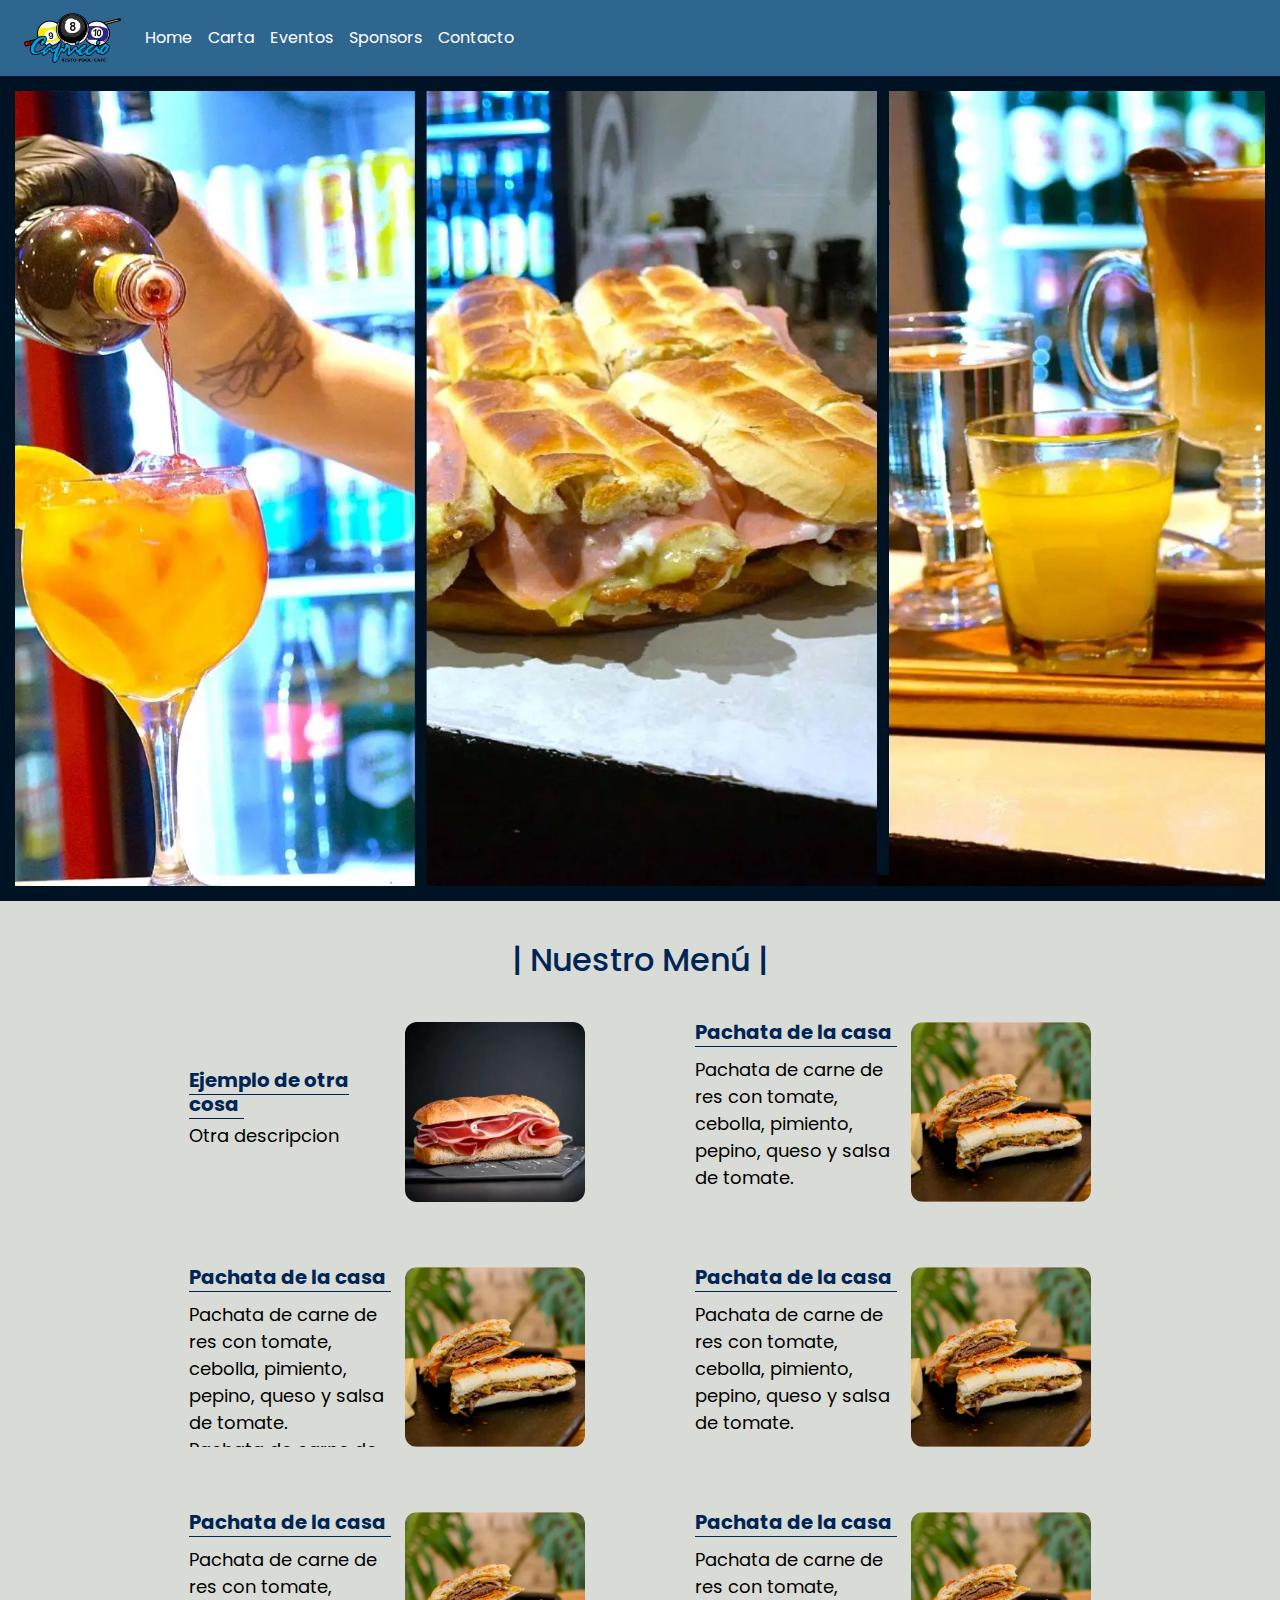
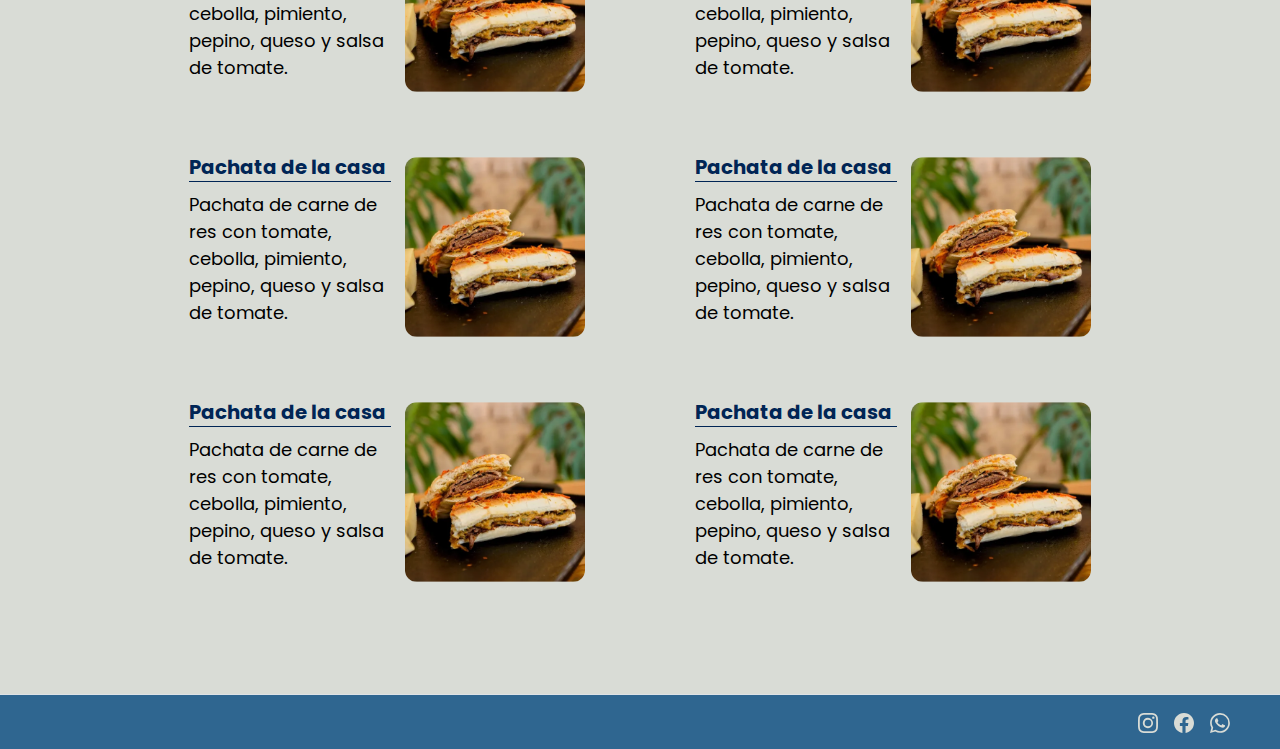
==== carta.html @ b1c63935 "all" ====
<!DOCTYPE html>
<html lang="en">

<head>
    <meta charset="UTF-8">
    <meta name="viewport" content="width=device-width, initial-scale=1.0">
    <link
        href="https://fonts.googleapis.com/css2?family=Poppins:ital,wght@0,100;0,200;0,300;0,400;0,500;0,600;0,700;0,800;0,900;1,100;1,200;1,300;1,400;1,500;1,600;1,700;1,800;1,900&display=swap"
        rel="stylesheet">

    <link href="https://cdn.jsdelivr.net/npm/bootstrap@5.3.3/dist/css/bootstrap.min.css" rel="stylesheet"
        integrity="sha384-QWTKZyjpPEjISv5WaRU9OFeRpok6YctnYmDr5pNlyT2bRjXh0JMhjY6hW+ALEwIH" crossorigin="anonymous">
    <title>Document</title>
    <link rel="stylesheet" href="./styles/menu.css">
</head>

<body>


    <header class="container header-guille">
        <nav class="navbar navbar-expand-lg bg-body-tertiary">
            <div class="container-fluid">
                <img class="navbar-brand" src="./assets/logo.webp" alt="logo del local">
                <button class="navbar-toggler" style="border: 2px solid #87c5ff; padding: 6px; border-radius: 10px;"
                    type="button" data-bs-toggle="collapse" data-bs-target="#navbarSupportedContent"
                    aria-controls="navbarSupportedContent" aria-expanded="false" aria-label="Toggle navigation">
                    <svg xmlns="http://www.w3.org/2000/svg" width="30px" height="30px" viewBox="0 0 30 30"
                        fill="#87c5ff">
                        <path stroke="#87c5ff" stroke-linecap="round" stroke-miterlimit="10" stroke-width="2"
                            d="M4 7h22M4 15h22M4 23h22" />
                    </svg>
                </button>
                <div class="collapse navbar-collapse" id="navbarSupportedContent">
                    <ul class="navbar-nav me-auto mb-2 mb-lg-0">
                        <li class="nav-item">
                            <a class="nav-link active" aria-current="page" href="/index.html">Home</a>
                        </li>
                        <li class="nav-item">
                            <a class="nav-link disabled" aria-disabled="true">Carta</a>
                        </li>
                        <li class="nav-item">
                            <a class="nav-link" href="/eventos.html">Eventos</a>
                        </li>
                        <li class="nav-item">
                            <a class="nav-link" href="/sponsors.html">Sponsors</a>
                        </li>
                        <li class="nav-item">
                            <a class="nav-link" href="/contacto.html">Contacto</a>
                        </li>
                        <!-- <li class="nav-item dropdown">
                            <a class="nav-link dropdown-toggle" href="#" role="button" data-bs-toggle="dropdown"
                                aria-expanded="false">
                                Dropdown
                            </a>
                            <ul class="dropdown-menu">
                                <li><a class="dropdown-item" href="#">Action</a></li>
                                <li><a class="dropdown-item" href="#">Another action</a></li>
                                <li>
                                    <hr class="dropdown-divider">
                                </li>
                                <li><a class="dropdown-item" href="#">Something else here</a></li>
                            </ul>
                        </li> -->

                    </ul>
                </div>
            </div>
        </nav>
    </header>

    <main>

        <section class="section-hero-menu">
            <img class=" hero-menu" src="./assets/hero-menu.webp" alt="Imagen de presentacion del local">
        </section>
        <section class="section-menu" style="margin-top: 75px;">
            <h2>| Nuestro Menú |</h2>
            <!-- Cambiaria solo esto -->
            <div class="galeria-container desktop">
                <div class="galeria-menu">
                    <div class="card-menu">
                        <div>
                            <span>Ejemplo de otra cosa</span>
                            <p>Otra descripcion
                            </p>
                        </div>
                        <img src="./assets/sandwich.webp" alt="Imagen de la pacha">

                    </div>
                    <div class="card-menu">
                        <div class="card-menu-descripcion">
                            <span>Pachata de la casa</span>
                            <p>Pachata de carne de res con tomate, cebolla, pimiento, pepino, queso y salsa de
                                tomate.
                                <br />
                                Pachata de carne de res con tomate, cebolla, pimiento, pepino, queso y salsa de
                                tomate.
                                Pachata de carne de res con tomate, cebolla, pimiento, pepino, queso y salsa de
                                tomate.
                            </p>
                        </div>
                        <img src="./assets/pachata.webp" alt="Imagen de la pacha">

                    </div>
                    <div class="card-menu">
                        <div class="card-menu-descripcion">
                            <span>Pachata de la casa</span>
                            <p>Pachata de carne de res con tomate, cebolla, pimiento, pepino, queso y salsa de
                                tomate.
                            </p>
                        </div>
                        <img src="./assets/pachata.webp" alt="Imagen de la pacha">

                    </div>
                    <div class="card-menu">
                        <div class="card-menu-descripcion">
                            <span>Pachata de la casa</span>
                            <p>Pachata de carne de res con tomate, cebolla, pimiento, pepino, queso y salsa de
                                tomate.
                            </p>
                        </div>
                        <img src="./assets/pachata.webp" alt="Imagen de la pacha">

                    </div>
                    <div class="card-menu">
                        <div class="card-menu-descripcion">
                            <span>Pachata de la casa</span>
                            <p>Pachata de carne de res con tomate, cebolla, pimiento, pepino, queso y salsa de
                                tomate.
                            </p>
                        </div>
                        <img src="./assets/pachata.webp" alt="Imagen de la pacha">

                    </div>
                </div>

                <div class="galeria-menu">
                    <div class="card-menu">
                        <div class="card-menu-descripcion">
                            <span>Pachata de la casa</span>
                            <p>Pachata de carne de res con tomate, cebolla, pimiento, pepino, queso y salsa de
                                tomate.
                            </p>
                        </div>
                        <img src="./assets/pachata.webp" alt="Imagen de la pacha">

                    </div>
                    <div class="card-menu">
                        <div class="card-menu-descripcion">
                            <span>Pachata de la casa</span>
                            <p>Pachata de carne de res con tomate, cebolla, pimiento, pepino, queso y salsa de
                                tomate.
                            </p>
                        </div>
                        <img src="./assets/pachata.webp" alt="Imagen de la pacha">

                    </div>
                    <div class="card-menu">
                        <div class="card-menu-descripcion">
                            <span>Pachata de la casa</span>
                            <p>Pachata de carne de res con tomate, cebolla, pimiento, pepino, queso y salsa de
                                tomate.
                            </p>
                        </div>
                        <img src="./assets/pachata.webp" alt="Imagen de la pacha">

                    </div>
                    <div class="card-menu">
                        <div class="card-menu-descripcion">
                            <span>Pachata de la casa</span>
                            <p>Pachata de carne de res con tomate, cebolla, pimiento, pepino, queso y salsa de
                                tomate.
                            </p>
                        </div>
                        <img src="./assets/pachata.webp" alt="Imagen de la pacha">

                    </div>
                    <div class="card-menu">
                        <div class="card-menu-descripcion">
                            <span>Pachata de la casa</span>
                            <p>Pachata de carne de res con tomate, cebolla, pimiento, pepino, queso y salsa de
                                tomate.
                            </p>
                        </div>
                        <img src="./assets/pachata.webp" alt="Imagen de la pacha">

                    </div>
                </div>
            </div>
            <div class="galeria-container mobile">
                <div class="galeria-menu">
                    <div class="card-menu">
                        <div>
                            <span>Pachata de la casa</span>
                            <p>Pachata de carne de res con tomate, cebolla, pimiento, pepino, queso y salsa de
                                tomate.
                            </p>
                        </div>
                        <img src="./assets/pachata.webp" alt="Imagen de la pacha">

                    </div>
                    <div class="card-menu">
                        <div class="card-menu-descripcion">
                            <span>Pachata de la casa</span>
                            <p>Pachata de carne de res con tomate, cebolla, pimiento, pepino, queso y salsa de
                                tomate.
                            </p>
                        </div>
                        <img src="./assets/pachata.webp" alt="Imagen de la pacha">

                    </div>
                    <div class="card-menu">
                        <div class="card-menu-descripcion">
                            <span>Pachata de la casa</span>
                            <p>Pachata de carne de res con tomate, cebolla, pimiento, pepino, queso y salsa de
                                tomate.
                            </p>
                        </div>
                        <img src="./assets/pachata.webp" alt="Imagen de la pacha">

                    </div>
                    <div class="card-menu">
                        <div class="card-menu-descripcion">
                            <span>Pachata de la casa</span>
                            <p>Pachata de carne de res con tomate, cebolla, pimiento, pepino, queso y salsa de
                                tomate.
                            </p>
                        </div>
                        <img src="./assets/pachata.webp" alt="Imagen de la pacha">

                    </div>
                    <div class="card-menu">
                        <div class="card-menu-descripcion">
                            <span>Pachata de la casa</span>
                            <p>Pachata de carne de res con tomate, cebolla, pimiento, pepino, queso y salsa de
                                tomate.
                            </p>
                        </div>
                        <img src="./assets/pachata.webp" alt="Imagen de la pacha">

                    </div>
                    <div class="card-menu">
                        <div>
                            <span>Pachata de la casa</span>
                            <p>Pachata de carne de res con tomate, cebolla, pimiento, pepino, queso y salsa de
                                tomate.
                            </p>
                        </div>
                        <img src="./assets/pachata.webp" alt="Imagen de la pacha">

                    </div>
                    <div class="card-menu">
                        <div class="card-menu-descripcion">
                            <span>Pachata de la casa</span>
                            <p>Pachata de carne de res con tomate, cebolla, pimiento, pepino, queso y salsa de
                                tomate.
                            </p>
                        </div>
                        <img src="./assets/pachata.webp" alt="Imagen de la pacha">

                    </div>
                    <div class="card-menu">
                        <div class="card-menu-descripcion">
                            <span>Pachata de la casa</span>
                            <p>Pachata de carne de res con tomate, cebolla, pimiento, pepino, queso y salsa de
                                tomate.
                            </p>
                        </div>
                        <img src="./assets/pachata.webp" alt="Imagen de la pacha">

                    </div>
                    <div class="card-menu">
                        <div class="card-menu-descripcion">
                            <span>Pachata de la casa</span>
                            <p>Pachata de carne de res con tomate, cebolla, pimiento, pepino, queso y salsa de
                                tomate.
                            </p>
                        </div>
                        <img src="./assets/pachata.webp" alt="Imagen de la pacha">

                    </div>
                    <div class="card-menu">
                        <div class="card-menu-descripcion">
                            <span>Pachata de la casa</span>
                            <p>Pachata de carne de res con tomate, cebolla, pimiento, pepino, queso y salsa de
                                tomate.
                            </p>
                        </div>
                        <img src="./assets/pachata.webp" alt="Imagen de la pacha">

                    </div>
                </div>
            </div>


        </section>

    </main>

    <div class=" bottom-0 w-100">
        <footer class="d-flex flex-wrap justify-content-between align-items-center border-top">
            <div class=" d-flex align-items-center">
                <img class="navbar-brand" src="./assets/logo.webp" alt="logo del local">
            </div>

            <ul class="nav col-md-4 justify-content-end list-unstyled d-flex">
                <li class="ms-3">
                    <a class="text-body-secondary" href="https://www.instagram.com/capriccio.resto.pool/"
                        target="_blank">
                        <svg xmlns="http://www.w3.org/2000/svg" width="20" height="20" fill="#D9DCD6"
                            class="bi bi-instagram" viewBox="0 0 16 16">
                            <path
                                d="M8 0C5.829 0 5.556.01 4.703.048 3.85.088 3.269.222 2.76.42a3.9 3.9 0 0 0-1.417.923A3.9 3.9 0 0 0 .42 2.76C.222 3.268.087 3.85.048 4.7.01 5.555 0 5.827 0 8.001c0 2.172.01 2.444.048 3.297.04.852.174 1.433.372 1.942.205.526.478.972.923 1.417.444.445.89.719 1.416.923.51.198 1.09.333 1.942.372C5.555 15.99 5.827 16 8 16s2.444-.01 3.298-.048c.851-.04 1.434-.174 1.943-.372a3.9 3.9 0 0 0 1.416-.923c.445-.445.718-.891.923-1.417.197-.509.332-1.09.372-1.942C15.99 10.445 16 10.173 16 8s-.01-2.445-.048-3.299c-.04-.851-.175-1.433-.372-1.941a3.9 3.9 0 0 0-.923-1.417A3.9 3.9 0 0 0 13.24.42c-.51-.198-1.092-.333-1.943-.372C10.443.01 10.172 0 7.998 0zm-.717 1.442h.718c2.136 0 2.389.007 3.232.046.78.035 1.204.166 1.486.275.373.145.64.319.92.599s.453.546.598.92c.11.281.24.705.275 1.485.039.843.047 1.096.047 3.231s-.008 2.389-.047 3.232c-.035.78-.166 1.203-.275 1.485a2.5 2.5 0 0 1-.599.919c-.28.28-.546.453-.92.598-.28.11-.704.24-1.485.276-.843.038-1.096.047-3.232.047s-2.39-.009-3.233-.047c-.78-.036-1.203-.166-1.485-.276a2.5 2.5 0 0 1-.92-.598 2.5 2.5 0 0 1-.6-.92c-.109-.281-.24-.705-.275-1.485-.038-.843-.046-1.096-.046-3.233s.008-2.388.046-3.231c.036-.78.166-1.204.276-1.486.145-.373.319-.64.599-.92s.546-.453.92-.598c.282-.11.705-.24 1.485-.276.738-.034 1.024-.044 2.515-.045zm4.988 1.328a.96.96 0 1 0 0 1.92.96.96 0 0 0 0-1.92m-4.27 1.122a4.109 4.109 0 1 0 0 8.217 4.109 4.109 0 0 0 0-8.217m0 1.441a2.667 2.667 0 1 1 0 5.334 2.667 2.667 0 0 1 0-5.334" />
                        </svg>
                    </a>
                </li>
                <li class="ms-3">
                    <a class="text-body-secondary" href="https://www.facebook.com/profile.php?id=100083055771114"
                        target="_blank">
                        <svg xmlns="http://www.w3.org/2000/svg" width="20" height="20" fill="#D9DCD6"
                            class="bi bi-facebook" viewBox="0 0 16 16">
                            <path
                                d="M16 8.049c0-4.446-3.582-8.05-8-8.05C3.58 0-.002 3.603-.002 8.05c0 4.017 2.926 7.347 6.75 7.951v-5.625h-2.03V8.05H6.75V6.275c0-2.017 1.195-3.131 3.022-3.131.876 0 1.791.157 1.791.157v1.98h-1.009c-.993 0-1.303.621-1.303 1.258v1.51h2.218l-.354 2.326H9.25V16c3.824-.604 6.75-3.934 6.75-7.951" />
                        </svg>
                    </a>
                </li>
                <li class="ms-3">
                    <a class="text-body-secondary" href="https://wa.link/bq356a" target="_blank">
                        <svg xmlns="http://www.w3.org/2000/svg" width="20" height="20" fill="#D9DCD6"
                            class="bi bi-whatsapp" viewBox="0 0 16 16">
                            <path
                                d="M13.601 2.326A7.85 7.85 0 0 0 7.994 0C3.627 0 .068 3.558.064 7.926c0 1.399.366 2.76 1.057 3.965L0 16l4.204-1.102a7.9 7.9 0 0 0 3.79.965h.004c4.368 0 7.926-3.558 7.93-7.93A7.9 7.9 0 0 0 13.6 2.326zM7.994 14.521a6.6 6.6 0 0 1-3.356-.92l-.24-.144-2.494.654.666-2.433-.156-.251a6.56 6.56 0 0 1-1.007-3.505c0-3.626 2.957-6.584 6.591-6.584a6.56 6.56 0 0 1 4.66 1.931 6.56 6.56 0 0 1 1.928 4.66c-.004 3.639-2.961 6.592-6.592 6.592m3.615-4.934c-.197-.099-1.17-.578-1.353-.646-.182-.065-.315-.099-.445.099-.133.197-.513.646-.627.775-.114.133-.232.148-.43.05-.197-.1-.836-.308-1.592-.985-.59-.525-.985-1.175-1.103-1.372-.114-.198-.011-.304.088-.403.087-.088.197-.232.296-.346.1-.114.133-.198.198-.33.065-.134.034-.248-.015-.347-.05-.099-.445-1.076-.612-1.47-.16-.389-.323-.335-.445-.34-.114-.007-.247-.007-.38-.007a.73.73 0 0 0-.529.247c-.182.198-.691.677-.691 1.654s.71 1.916.81 2.049c.098.133 1.394 2.132 3.383 2.992.47.205.84.326 1.129.418.475.152.904.129 1.246.08.38-.058 1.171-.48 1.338-.943.164-.464.164-.86.114-.943-.049-.084-.182-.133-.38-.232" />
                        </svg>
                    </a>
                </li>
            </ul>
        </footer>
    </div>

    <div class="modal">
        <img src="" alt="Imagen de la opcion">
        <button id="closeModal">×</button>
        <div class="modal-description">
            <span></span>
            <p></p>
        </div>

    </div>

    <script>

        function addListeners() {
            let allCards = document.querySelectorAll('.card-menu')
            allCards.forEach(card => {
                card.addEventListener('click', showModal)
            })

            function hideModal() {
                let modal = document.querySelector('.modal')
                modal.style.display = "none"
            }
            let closeModal = document.getElementById('closeModal')
            closeModal.addEventListener('click', hideModal)
        }
        addListeners()

        function showModal(e) {

            let modal = document.querySelector('.modal')
            let target
            if (e.target.parentElement.classList.contains('card-menu')) {
                target = e.target.parentElement
            } else if (e.target.parentElement.parentElement.classList.contains('card-menu')) {
                target = e.target.parentElement.parentElement
            }
            console.log(target)

            let span = target.querySelector('span')
            let p = target.querySelector('p')

            modal.querySelector('.modal-description span').innerHTML = span.innerHTML
            modal.querySelector('.modal-description p').innerHTML = p.innerHTML

            let img = target.querySelector('img')
            modal.querySelector('img').src = img.src

            modal.style.display = "flex"
        }
    </script>

    <script src="https://cdn.jsdelivr.net/npm/bootstrap@5.3.3/dist/js/bootstrap.bundle.min.js"
        integrity="sha384-YvpcrYf0tY3lHB60NNkmXc5s9fDVZLESaAA55NDzOxhy9GkcIdslK1eN7N6jIeHz"
        crossorigin="anonymous"></script>
</body>

</html>
---- styles/menu.css ----
* {
    margin: 0;
    padding: 0;
    box-sizing: border-box;
    /* outline: 1px solid red; */
}

body {
    background-color: #D9DCD6 !important;
}

nav {
    background-color: #2f6690 !important;
}

body::-webkit-scrollbar {
    width: 12px;
    /* Ancho del scroll vertical */
    height: 12px;
    /* Alto del scroll horizontal */
}

body::-webkit-scrollbar-track {
    background: #001f38;

    /* Color de fondo del track */
    border-radius: 0px !important;
    /* Bordes redondeados */
}

/* Estiliza el "thumb", que es la parte que se desplaza */
body::-webkit-scrollbar-thumb {
    background: #2f6690;
    border: 3px solid #001f38;
    /* Color del thumb */
    border-radius: 8px;
    /* Bordes redondeados */
}

/* Estiliza el "thumb" al pasar el mouse por encima */
body::-webkit-scrollbar-thumb:hover {
    background: #65adff;
    /* Color más oscuro al pasar el mouse */
}

footer {
    background-color: #2f6690;
    color: #ffffff;
    padding: 15px 50px;
}

footer img {
    max-height: 0px;
}





header {
    z-index: 15;
    top: 0;
    position: fixed;
    width: 100dvw !important;
    max-width: 100dvw !important;
}

.header-guille,
.header-guille * {

    background-color: #2f6690 !important;
    color: #fff !important;
    font-family: "Poppins", system-ui, -apple-system, BlinkMacSystemFont, 'Segoe UI', Roboto, Oxygen, Ubuntu, Cantarel;
}

.header-guille img {
    max-height: 60px;

}

.navbar-toggler:focus {
    outline: none !important;
    box-shadow: none !important;
}

.section-hero-menu {
    padding-top: 76px;
    height: calc(100dvh - 64px);
}

.hero-menu {
    border: 15px solid #001324;
    height: calc(100dvh - 75px);
    width: 100%;
    object-fit: cover;
}

@media (width<800px) {
    .hero-menu {
        width: 100dvw;
        height: auto;
    }

    .section-hero-menu {
        height: auto;
    }
}



.section-menu {
    background-color: #D9DCD6;
    margin-bottom: 70px;

    & h2 {
        margin: auto;
        text-align: center;
        color: #002555;
        padding-top: 30px;

        font-family: "Poppins", system-ui, -apple-system, BlinkMacSystemFont, 'Segoe UI', Roboto, Oxygen, Ubuntu, Cantarel;
    }
}

.galeria-container {
    display: flex;
    justify-content: center;
    margin: auto;
    flex-wrap: wrap;
    padding: 20px 0px;
    gap: 70px;
}

.galeria-menu {
    display: flex;
    flex-direction: column;
    justify-content: flex-start;
    margin: 0 20px;
    padding-right: 10px;
    gap: 20px;
    max-width: 44dvh;
    /* max-height: 70dvh; */
    /* overflow: auto; */
    height: auto;
}

.card-menu {
    display: flex;
    align-items: center;
    justify-content: space-between;
    width: 44dvh;
    height: 25dvh;

    & div {
        max-height: 80%;
        overflow: auto;
        margin-right: 5px;
    }


    & span,
    p {
        text-wrap: pretty;
        font-size: 2dvh;
        line-height: 15px;
        padding-right: 5px;
        margin: 10px 0;
        color: #000;
        font-family: "Poppins", system-ui, -apple-system, BlinkMacSystemFont, 'Segoe UI', Roboto, Oxygen, Ubuntu, Cantarel;
    }

    & span {
        font-weight: bold;
        font-size: 2.2dvh;
        color: #002555 !important;
        border-bottom: 1px solid #002555 !important;
    }

    & img {

        aspect-ratio: 1/1;
        height: 80%;
        border-radius: 12px;
    }
}

.card-menu-descripcion {
    overflow: hidden !important;

    & p {
        line-height: 3dvh;
    }
}

.galeria-menu::-webkit-scrollbar {
    width: 12px;
    /* Ancho del scroll vertical */
    height: 12px;
    /* Alto del scroll horizontal */
}

::-webkit-scrollbar-track {
    background: #001f38;

    /* Color de fondo del track */
    border-radius: 8px;
    /* Bordes redondeados */
}

/* Estiliza el "thumb", que es la parte que se desplaza */
::-webkit-scrollbar-thumb {
    background: #3f99ff;
    border: 3px solid #001f38;
    width: 8px;
    height: 8px;
    /* Color del thumb */
    border-radius: 8px;
    /* Bordes redondeados */
}

/* Estiliza el "thumb" al pasar el mouse por encima */
::-webkit-scrollbar-thumb:hover {
    background: #65adff;
    /* Color más oscuro al pasar el mouse */
}


.mobile {
    display: none !important;
}

@media (width<1100px) {
    .desktop {
        display: none !important;
    }

    .mobile {
        display: flex !important;
    }
}

.modal {
    display: flex;
    flex-direction: column;
    align-items: center;
    justify-content: center;
    color: #fff;
    display: none;
    width: 70dvh;
    height: 70dvh;
    position: fixed;
    top: 50%;
    left: 50%;
    transform: translate(-50%, -50%);
    z-index: 10;
    background-color: #2f6690f2;
    border-radius: 10px;
    padding: 20px;
    overflow: hidden;

    & div {
        max-width: 80%;
        text-align: center;
        text-wrap: pretty;
    }

    & button {
        position: absolute;
        top: -10px;
        right: 10px;
        border: none;
        background-color: transparent;
        font-size: 40px;
        color: #fff;
    }

}

.modal img {
    width: 60%;
    height: 60%;
    border-radius: 20px;
}

.modal div {
    margin-top: 20px;
    font-family: "Poppins", system-ui, -apple-system, BlinkMacSystemFont, 'Segoe UI', Roboto, Oxygen, Ubuntu, Cantarel;

    & span {
        font-size: 2.2dvh;
        font-weight: bold;
        color: #00c3ff;
    }

    & p {
        font-size: 1.8dvh;
        margin-top: 10px;
        line-height: 1.8;

    }

}

.modal-description {
    overflow: auto;
}


.modal-description::-webkit-scrollbar {
    width: 12px;
    /* Ancho del scroll vertical */
    height: 12px;
    /* Alto del scroll horizontal */
}

::-webkit-scrollbar-track {
    background: #001f38;

    /* Color de fondo del track */
    border-radius: 8px;
    /* Bordes redondeados */
}

/* Estiliza el "thumb", que es la parte que se desplaza */
::-webkit-scrollbar-thumb {
    background: #3f99ff;
    border: 3px solid #001f38;
    width: 8px;
    height: 8px;
    /* Color del thumb */
    border-radius: 8px;
    /* Bordes redondeados */
}

/* Estiliza el "thumb" al pasar el mouse por encima */
::-webkit-scrollbar-thumb:hover {
    background: #65adff;
    /* Color más oscuro al pasar el mouse */
}

.nav-link:hover {
    color: #00c3ff !important;
}
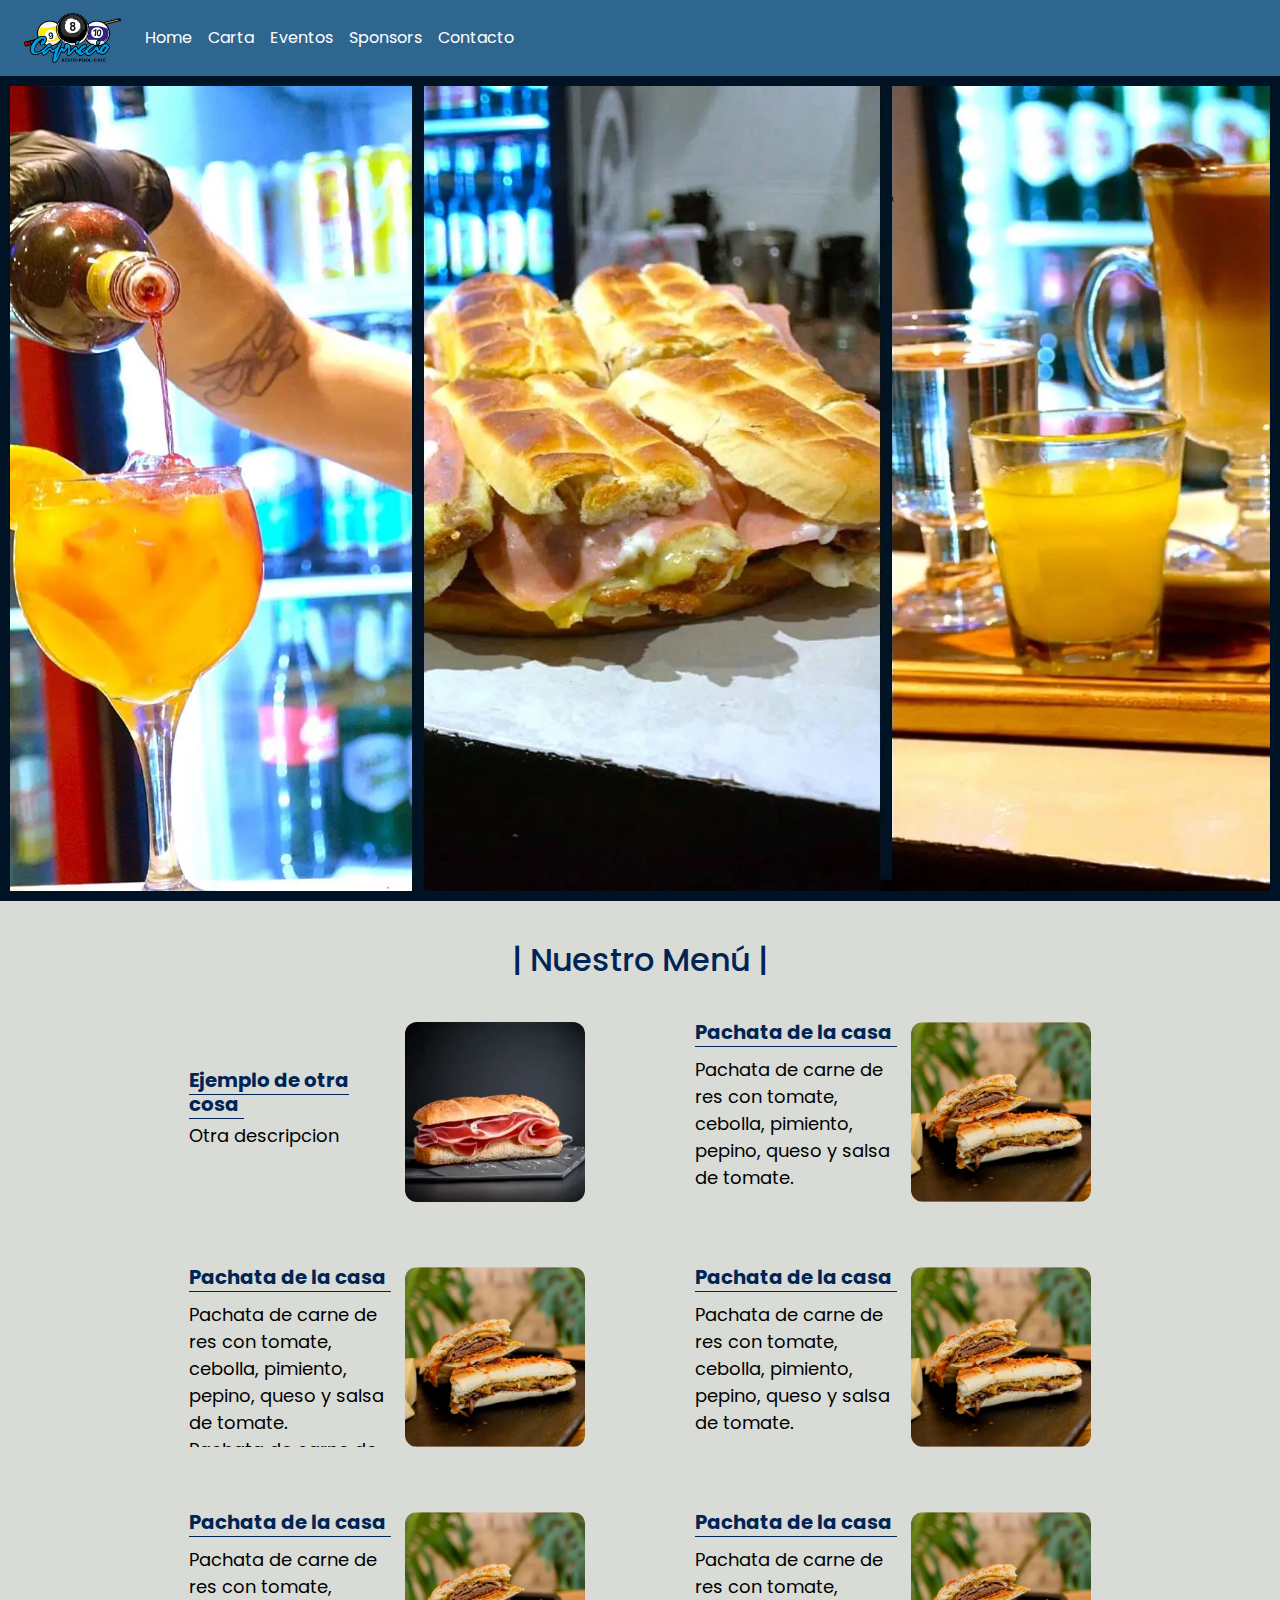
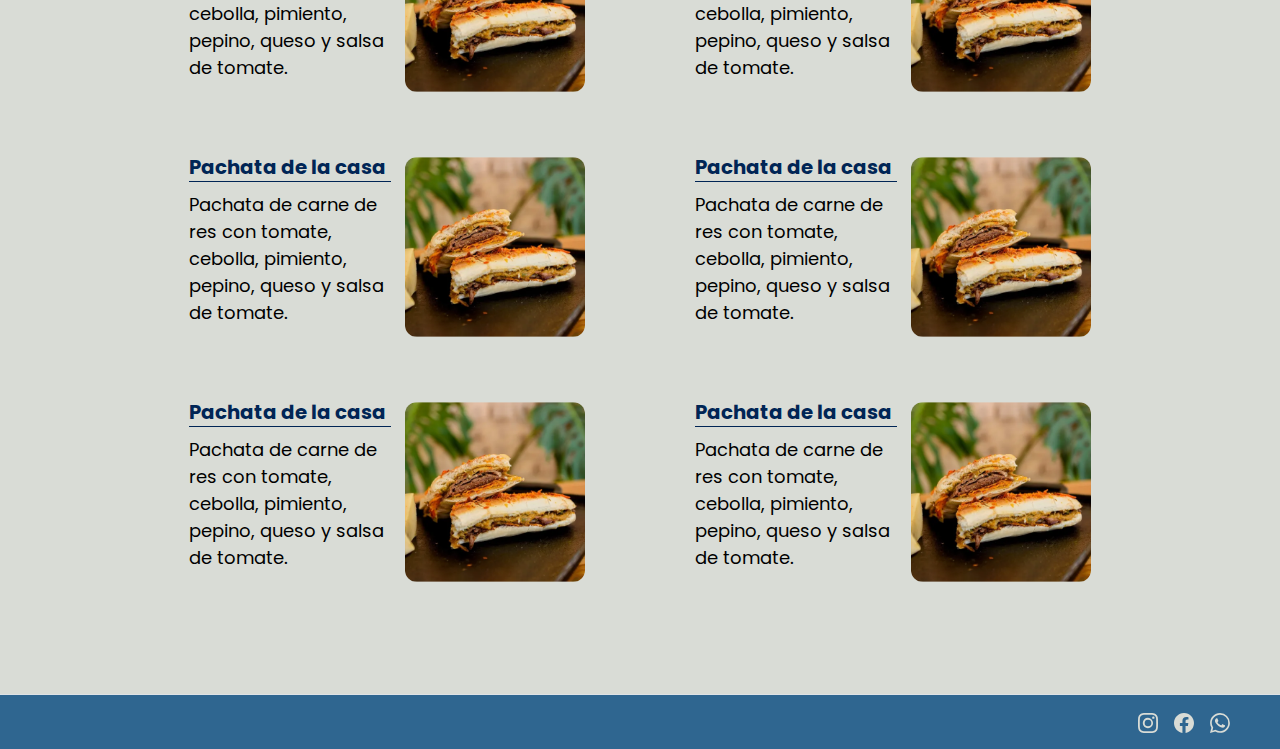
==== commit 99e658ac: "adding "/Capriccio-Resto" to href path" ====
--- a/carta.html
+++ b/carta.html
@@ -21,31 +21,30 @@
         <nav class="navbar navbar-expand-lg bg-body-tertiary">
             <div class="container-fluid">
                 <img class="navbar-brand" src="./assets/logo.webp" alt="logo del local">
-                <button class="navbar-toggler" style="border: 2px solid #87c5ff; padding: 6px; border-radius: 10px;"
+                <button class="navbar-toggler" style="border: 2px solid #fff; padding: 6px; border-radius: 10px;"
                     type="button" data-bs-toggle="collapse" data-bs-target="#navbarSupportedContent"
                     aria-controls="navbarSupportedContent" aria-expanded="false" aria-label="Toggle navigation">
-                    <svg xmlns="http://www.w3.org/2000/svg" width="30px" height="30px" viewBox="0 0 30 30"
-                        fill="#87c5ff">
-                        <path stroke="#87c5ff" stroke-linecap="round" stroke-miterlimit="10" stroke-width="2"
+                    <svg xmlns="http://www.w3.org/2000/svg" width="30px" height="30px" viewBox="0 0 30 30" fill="#fff">
+                        <path stroke="#fff" stroke-linecap="round" stroke-miterlimit="10" stroke-width="2"
                             d="M4 7h22M4 15h22M4 23h22" />
                     </svg>
                 </button>
                 <div class="collapse navbar-collapse" id="navbarSupportedContent">
                     <ul class="navbar-nav me-auto mb-2 mb-lg-0">
                         <li class="nav-item">
-                            <a class="nav-link active" aria-current="page" href="/index.html">Home</a>
+                            <a class="nav-link active" aria-current="page" href="/Capriccio-Resto/index.html">Home</a>
                         </li>
                         <li class="nav-item">
                             <a class="nav-link disabled" aria-disabled="true">Carta</a>
                         </li>
                         <li class="nav-item">
-                            <a class="nav-link" href="/eventos.html">Eventos</a>
+                            <a class="nav-link" href="/Capriccio-Resto/eventos.html">Eventos</a>
                         </li>
                         <li class="nav-item">
-                            <a class="nav-link" href="/sponsors.html">Sponsors</a>
+                            <a class="nav-link" href="/Capriccio-Resto/sponsors.html">Sponsors</a>
                         </li>
                         <li class="nav-item">
-                            <a class="nav-link" href="/contacto.html">Contacto</a>
+                            <a class="nav-link" href="/Capriccio-Resto/contacto.html">Contacto</a>
                         </li>
                         <!-- <li class="nav-item dropdown">
                             <a class="nav-link dropdown-toggle" href="#" role="button" data-bs-toggle="dropdown"
@@ -187,7 +186,7 @@
                     </div>
                 </div>
             </div>
-            <div class="galeria-container mobile">
+            <div class="galeria-container  mobile">
                 <div class="galeria-menu">
                     <div class="card-menu">
                         <div>
@@ -336,7 +335,9 @@
             </ul>
         </footer>
     </div>
-
+    <div id="modal-difuminado"
+        style="display: none; position: fixed;top: 0;left: 0; width: 100dvw; height: 100dvh; backdrop-filter: blur(5px); background-color: #00112380; z-index: 10;">
+    </div>
     <div class="modal">
         <img src="" alt="Imagen de la opcion">
         <button id="closeModal">×</button>
@@ -344,8 +345,8 @@
             <span></span>
             <p></p>
         </div>
-
     </div>
+
 
     <script>
 
@@ -357,7 +358,9 @@
 
             function hideModal() {
                 let modal = document.querySelector('.modal')
+                let difuminado = document.querySelector('#modal-difuminado')
                 modal.style.display = "none"
+                difuminado.style.display = "none"
             }
             let closeModal = document.getElementById('closeModal')
             closeModal.addEventListener('click', hideModal)
@@ -367,6 +370,7 @@
         function showModal(e) {
 
             let modal = document.querySelector('.modal')
+            let difuminado = document.querySelector('#modal-difuminado')
             let target
             if (e.target.parentElement.classList.contains('card-menu')) {
                 target = e.target.parentElement
@@ -385,6 +389,7 @@
             modal.querySelector('img').src = img.src
 
             modal.style.display = "flex"
+            difuminado.style.display = "block"
         }
     </script>
 
--- a/styles/menu.css
+++ b/styles/menu.css
@@ -89,16 +89,24 @@
 }
 
 .hero-menu {
-    border: 15px solid #001324;
+    border: 10px solid #001324;
     height: calc(100dvh - 75px);
     width: 100%;
     object-fit: cover;
+}
+
+.section-main {
+    padding: 100px 0;
 }
 
 @media (width<800px) {
     .hero-menu {
         width: 100dvw;
         height: auto;
+    }
+
+    .section-main {
+        padding-top: 20px;
     }
 
     .section-hero-menu {
@@ -145,6 +153,7 @@
 }
 
 .card-menu {
+    cursor: pointer;
     display: flex;
     align-items: center;
     justify-content: space-between;
@@ -246,16 +255,17 @@
     justify-content: center;
     color: #fff;
     display: none;
-    width: 70dvh;
-    height: 70dvh;
+    width: 46dvh;
+    height: 46dvh;
     position: fixed;
     top: 50%;
     left: 50%;
     transform: translate(-50%, -50%);
-    z-index: 10;
-    background-color: #2f6690f2;
+    z-index: 20;
+    background-color: #357fb8f2;
+    box-shadow: 0 0 5px 5px #0030551e;
     border-radius: 10px;
-    padding: 20px;
+    padding: 25px;
     overflow: hidden;
 
     & div {
@@ -266,8 +276,8 @@
 
     & button {
         position: absolute;
-        top: -10px;
-        right: 10px;
+        top: -5px;
+        right: 15px;
         border: none;
         background-color: transparent;
         font-size: 40px;
@@ -289,7 +299,7 @@
     & span {
         font-size: 2.2dvh;
         font-weight: bold;
-        color: #00c3ff;
+        color: #adfcff;
     }
 
     & p {
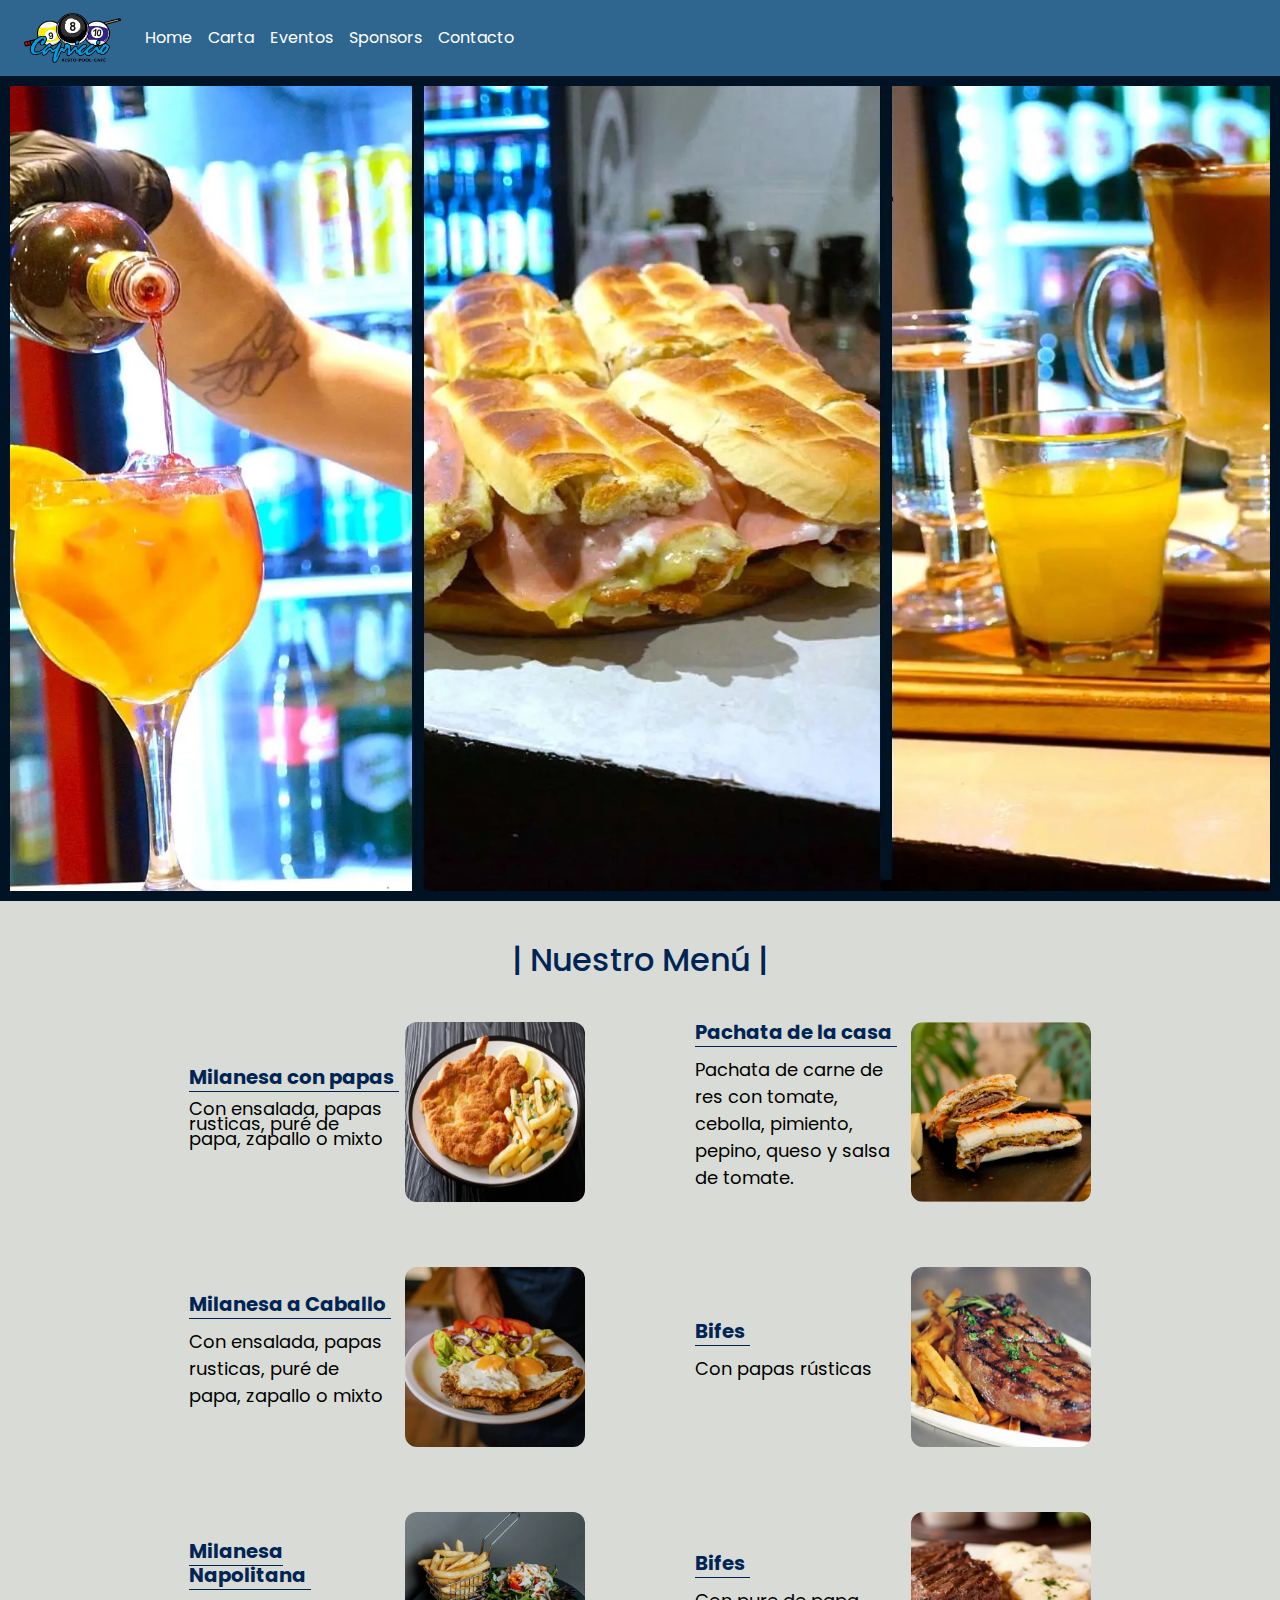
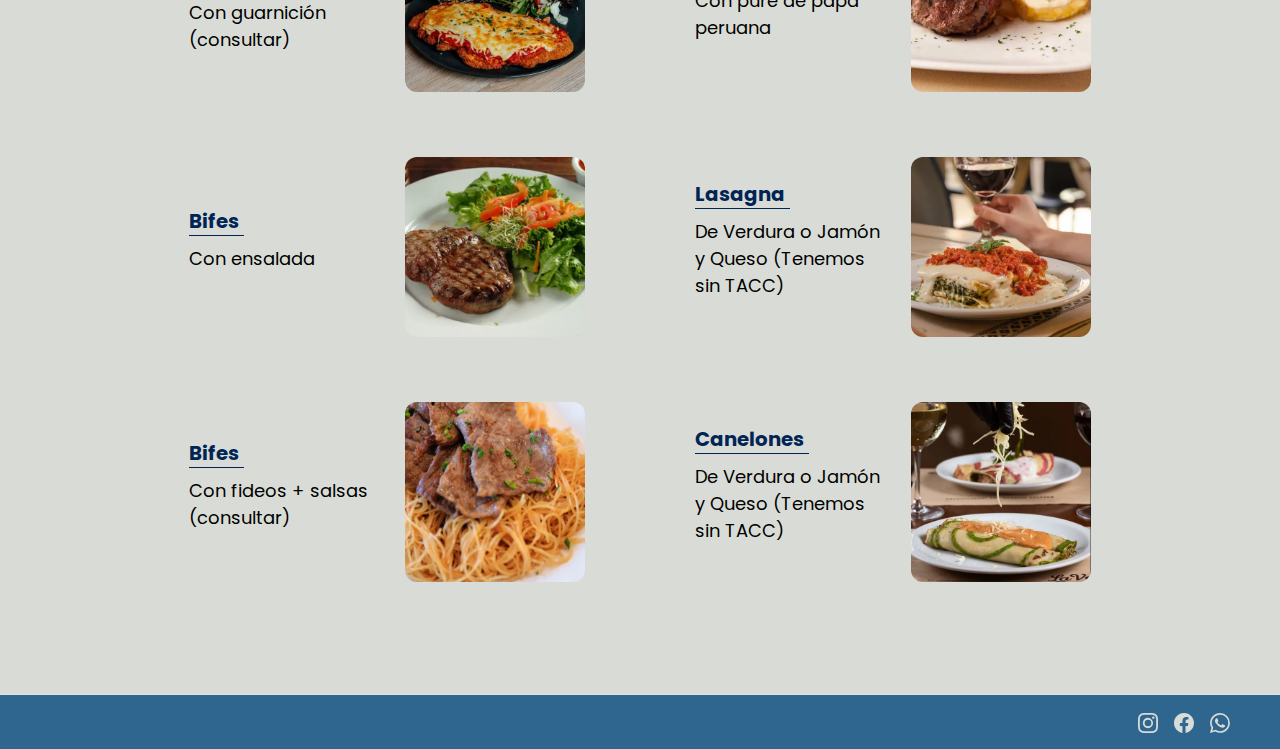
==== commit db518266: "adding """real""" menu and images" ====
--- a/carta.html
+++ b/carta.html
@@ -79,28 +79,151 @@
                 <div class="galeria-menu">
                     <div class="card-menu">
                         <div>
-                            <span>Ejemplo de otra cosa</span>
-                            <p>Otra descripcion
-                            </p>
-                        </div>
-                        <img src="./assets/sandwich.webp" alt="Imagen de la pacha">
-
-                    </div>
+                            <span>Milanesa con papas</span>
+                            <p>Con ensalada, papas rusticas, puré de papa, zapallo o mixto
+                            </p>
+                        </div>
+                        <img src="./assets/comidas/milanesa.webp" alt="Imagen del plato">
+
+                    </div>
+                    <div class="card-menu">
+                        <div class="card-menu-descripcion">
+                            <span>Milanesa a Caballo</span>
+                            <p>Con ensalada, papas rusticas, puré de papa, zapallo o mixto
+                            </p>
+                        </div>
+                        <img src="./assets/comidas/milanesaCaballo.webp" alt="Imagen del plato">
+
+                    </div>
+                    <div class="card-menu">
+                        <div class="card-menu-descripcion">
+                            <span>Milanesa Napolitana</span>
+                            <p>Con guarnición (consultar)
+                            </p>
+                        </div>
+                        <img src="./assets/comidas/milanesaNapolitana.webp" alt="Imagen del plato">
+
+                    </div>
+                    <div class="card-menu">
+                        <div class="card-menu-descripcion">
+                            <span>Bifes</span>
+                            <p>Con ensalada
+                            </p>
+                        </div>
+                        <img src="./assets/comidas/bifesEnsalada.webp" alt="Imagen del plato">
+
+                    </div>
+                    <div class="card-menu">
+                        <div class="card-menu-descripcion">
+                            <span>Bifes</span>
+                            <p>Con fideos + salsas (consultar)
+                            </p>
+                        </div>
+                        <img src="./assets/comidas/bifesFideos.webp" alt="Imagen del plato">
+
+                    </div>
+                </div>
+
+                <div class="galeria-menu">
                     <div class="card-menu">
                         <div class="card-menu-descripcion">
                             <span>Pachata de la casa</span>
                             <p>Pachata de carne de res con tomate, cebolla, pimiento, pepino, queso y salsa de
                                 tomate.
-                                <br />
-                                Pachata de carne de res con tomate, cebolla, pimiento, pepino, queso y salsa de
-                                tomate.
-                                Pachata de carne de res con tomate, cebolla, pimiento, pepino, queso y salsa de
-                                tomate.
-                            </p>
-                        </div>
-                        <img src="./assets/pachata.webp" alt="Imagen de la pacha">
-
-                    </div>
+                            </p>
+                        </div>
+                        <img src="./assets/pachata.webp" alt="Imagen del plato">
+
+                    </div>
+                    <div class="card-menu">
+                        <div class="card-menu-descripcion">
+                            <span>Bifes</span>
+                            <p>Con papas rústicas
+                            </p>
+                        </div>
+                        <img src="./assets/comidas/bifesPapas.webp" alt="Imagen del plato">
+
+                    </div>
+                    <div class="card-menu">
+                        <div class="card-menu-descripcion">
+                            <span>Bifes</span>
+                            <p>Con pure de papa peruana
+                            </p>
+                        </div>
+                        <img src="./assets/comidas/bifesPure.webp" alt="Imagen del plato">
+
+                    </div>
+                    <div class="card-menu">
+                        <div class="card-menu-descripcion">
+                            <span>Lasagna</span>
+                            <p>De Verdura o Jamón y Queso (Tenemos sin TACC)
+                            </p>
+                        </div>
+                        <img src="./assets/comidas/lasagna.webp" alt="Imagen del plato">
+
+                    </div>
+                    <div class="card-menu">
+                        <div class="card-menu-descripcion">
+                            <span>Canelones</span>
+                            <p>De Verdura o Jamón y Queso (Tenemos sin TACC)
+                            </p>
+                        </div>
+                        <img src="./assets/comidas/canelonesAnimalitosFriendly.webp" alt="Imagen del plato">
+
+                    </div>
+                </div>
+            </div>
+
+            <!-- Mobile -->
+            <div class="galeria-container  mobile">
+                <div class="galeria-menu">
+
+                    <div class="card-menu">
+                        <div>
+                            <span>Milanesa con papas</span>
+                            <p>Con ensalada, papas rusticas, puré de papa, zapallo o mixto
+                            </p>
+                        </div>
+                        <img src="./assets/comidas/milanesa.webp" alt="Imagen del plato">
+
+                    </div>
+                    <div class="card-menu">
+                        <div class="card-menu-descripcion">
+                            <span>Milanesa a Caballo</span>
+                            <p>Con ensalada, papas rusticas, puré de papa, zapallo o mixto
+                            </p>
+                        </div>
+                        <img src="./assets/comidas/milanesaCaballo.webp" alt="Imagen del plato">
+
+                    </div>
+                    <div class="card-menu">
+                        <div class="card-menu-descripcion">
+                            <span>Milanesa Napolitana</span>
+                            <p>Con guarnición (consultar)
+                            </p>
+                        </div>
+                        <img src="./assets/comidas/milanesaNapolitana.webp" alt="Imagen del plato">
+
+                    </div>
+                    <div class="card-menu">
+                        <div class="card-menu-descripcion">
+                            <span>Bifes</span>
+                            <p>Con ensalada
+                            </p>
+                        </div>
+                        <img src="./assets/comidas/bifesEnsalada.webp" alt="Imagen del plato">
+
+                    </div>
+                    <div class="card-menu">
+                        <div class="card-menu-descripcion">
+                            <span>Bifes</span>
+                            <p>Con fideos + salsas (consultar)
+                            </p>
+                        </div>
+                        <img src="./assets/comidas/bifesFideos.webp" alt="Imagen del plato">
+
+                    </div>
+
                     <div class="card-menu">
                         <div class="card-menu-descripcion">
                             <span>Pachata de la casa</span>
@@ -108,184 +231,43 @@
                                 tomate.
                             </p>
                         </div>
-                        <img src="./assets/pachata.webp" alt="Imagen de la pacha">
-
-                    </div>
-                    <div class="card-menu">
-                        <div class="card-menu-descripcion">
-                            <span>Pachata de la casa</span>
-                            <p>Pachata de carne de res con tomate, cebolla, pimiento, pepino, queso y salsa de
-                                tomate.
-                            </p>
-                        </div>
-                        <img src="./assets/pachata.webp" alt="Imagen de la pacha">
-
-                    </div>
-                    <div class="card-menu">
-                        <div class="card-menu-descripcion">
-                            <span>Pachata de la casa</span>
-                            <p>Pachata de carne de res con tomate, cebolla, pimiento, pepino, queso y salsa de
-                                tomate.
-                            </p>
-                        </div>
-                        <img src="./assets/pachata.webp" alt="Imagen de la pacha">
-
-                    </div>
-                </div>
-
-                <div class="galeria-menu">
-                    <div class="card-menu">
-                        <div class="card-menu-descripcion">
-                            <span>Pachata de la casa</span>
-                            <p>Pachata de carne de res con tomate, cebolla, pimiento, pepino, queso y salsa de
-                                tomate.
-                            </p>
-                        </div>
-                        <img src="./assets/pachata.webp" alt="Imagen de la pacha">
-
-                    </div>
-                    <div class="card-menu">
-                        <div class="card-menu-descripcion">
-                            <span>Pachata de la casa</span>
-                            <p>Pachata de carne de res con tomate, cebolla, pimiento, pepino, queso y salsa de
-                                tomate.
-                            </p>
-                        </div>
-                        <img src="./assets/pachata.webp" alt="Imagen de la pacha">
-
-                    </div>
-                    <div class="card-menu">
-                        <div class="card-menu-descripcion">
-                            <span>Pachata de la casa</span>
-                            <p>Pachata de carne de res con tomate, cebolla, pimiento, pepino, queso y salsa de
-                                tomate.
-                            </p>
-                        </div>
-                        <img src="./assets/pachata.webp" alt="Imagen de la pacha">
-
-                    </div>
-                    <div class="card-menu">
-                        <div class="card-menu-descripcion">
-                            <span>Pachata de la casa</span>
-                            <p>Pachata de carne de res con tomate, cebolla, pimiento, pepino, queso y salsa de
-                                tomate.
-                            </p>
-                        </div>
-                        <img src="./assets/pachata.webp" alt="Imagen de la pacha">
-
-                    </div>
-                    <div class="card-menu">
-                        <div class="card-menu-descripcion">
-                            <span>Pachata de la casa</span>
-                            <p>Pachata de carne de res con tomate, cebolla, pimiento, pepino, queso y salsa de
-                                tomate.
-                            </p>
-                        </div>
-                        <img src="./assets/pachata.webp" alt="Imagen de la pacha">
-
-                    </div>
-                </div>
-            </div>
-            <div class="galeria-container  mobile">
-                <div class="galeria-menu">
-                    <div class="card-menu">
-                        <div>
-                            <span>Pachata de la casa</span>
-                            <p>Pachata de carne de res con tomate, cebolla, pimiento, pepino, queso y salsa de
-                                tomate.
-                            </p>
-                        </div>
-                        <img src="./assets/pachata.webp" alt="Imagen de la pacha">
-
-                    </div>
-                    <div class="card-menu">
-                        <div class="card-menu-descripcion">
-                            <span>Pachata de la casa</span>
-                            <p>Pachata de carne de res con tomate, cebolla, pimiento, pepino, queso y salsa de
-                                tomate.
-                            </p>
-                        </div>
-                        <img src="./assets/pachata.webp" alt="Imagen de la pacha">
-
-                    </div>
-                    <div class="card-menu">
-                        <div class="card-menu-descripcion">
-                            <span>Pachata de la casa</span>
-                            <p>Pachata de carne de res con tomate, cebolla, pimiento, pepino, queso y salsa de
-                                tomate.
-                            </p>
-                        </div>
-                        <img src="./assets/pachata.webp" alt="Imagen de la pacha">
-
-                    </div>
-                    <div class="card-menu">
-                        <div class="card-menu-descripcion">
-                            <span>Pachata de la casa</span>
-                            <p>Pachata de carne de res con tomate, cebolla, pimiento, pepino, queso y salsa de
-                                tomate.
-                            </p>
-                        </div>
-                        <img src="./assets/pachata.webp" alt="Imagen de la pacha">
-
-                    </div>
-                    <div class="card-menu">
-                        <div class="card-menu-descripcion">
-                            <span>Pachata de la casa</span>
-                            <p>Pachata de carne de res con tomate, cebolla, pimiento, pepino, queso y salsa de
-                                tomate.
-                            </p>
-                        </div>
-                        <img src="./assets/pachata.webp" alt="Imagen de la pacha">
-
-                    </div>
-                    <div class="card-menu">
-                        <div>
-                            <span>Pachata de la casa</span>
-                            <p>Pachata de carne de res con tomate, cebolla, pimiento, pepino, queso y salsa de
-                                tomate.
-                            </p>
-                        </div>
-                        <img src="./assets/pachata.webp" alt="Imagen de la pacha">
-
-                    </div>
-                    <div class="card-menu">
-                        <div class="card-menu-descripcion">
-                            <span>Pachata de la casa</span>
-                            <p>Pachata de carne de res con tomate, cebolla, pimiento, pepino, queso y salsa de
-                                tomate.
-                            </p>
-                        </div>
-                        <img src="./assets/pachata.webp" alt="Imagen de la pacha">
-
-                    </div>
-                    <div class="card-menu">
-                        <div class="card-menu-descripcion">
-                            <span>Pachata de la casa</span>
-                            <p>Pachata de carne de res con tomate, cebolla, pimiento, pepino, queso y salsa de
-                                tomate.
-                            </p>
-                        </div>
-                        <img src="./assets/pachata.webp" alt="Imagen de la pacha">
-
-                    </div>
-                    <div class="card-menu">
-                        <div class="card-menu-descripcion">
-                            <span>Pachata de la casa</span>
-                            <p>Pachata de carne de res con tomate, cebolla, pimiento, pepino, queso y salsa de
-                                tomate.
-                            </p>
-                        </div>
-                        <img src="./assets/pachata.webp" alt="Imagen de la pacha">
-
-                    </div>
-                    <div class="card-menu">
-                        <div class="card-menu-descripcion">
-                            <span>Pachata de la casa</span>
-                            <p>Pachata de carne de res con tomate, cebolla, pimiento, pepino, queso y salsa de
-                                tomate.
-                            </p>
-                        </div>
-                        <img src="./assets/pachata.webp" alt="Imagen de la pacha">
+                        <img src="./assets/pachata.webp" alt="Imagen del plato">
+
+                    </div>
+                    <div class="card-menu">
+                        <div class="card-menu-descripcion">
+                            <span>Bifes</span>
+                            <p>Con papas rústicas
+                            </p>
+                        </div>
+                        <img src="./assets/comidas/bifesPapas.webp" alt="Imagen del plato">
+
+                    </div>
+                    <div class="card-menu">
+                        <div class="card-menu-descripcion">
+                            <span>Bifes</span>
+                            <p>Con pure de papa peruana
+                            </p>
+                        </div>
+                        <img src="./assets/comidas/bifesPure.webp" alt="Imagen del plato">
+
+                    </div>
+                    <div class="card-menu">
+                        <div class="card-menu-descripcion">
+                            <span>Lasagna</span>
+                            <p>De Verdura o Jamón y Queso (Tenemos sin TACC)
+                            </p>
+                        </div>
+                        <img src="./assets/comidas/lasagna.webp" alt="Imagen del plato">
+
+                    </div>
+                    <div class="card-menu">
+                        <div class="card-menu-descripcion">
+                            <span>Canelones</span>
+                            <p>De Verdura o Jamón y Queso (Tenemos sin TACC)
+                            </p>
+                        </div>
+                        <img src="./assets/comidas/canelonesAnimalitosFriendly.webp" alt="Imagen del plato">
 
                     </div>
                 </div>
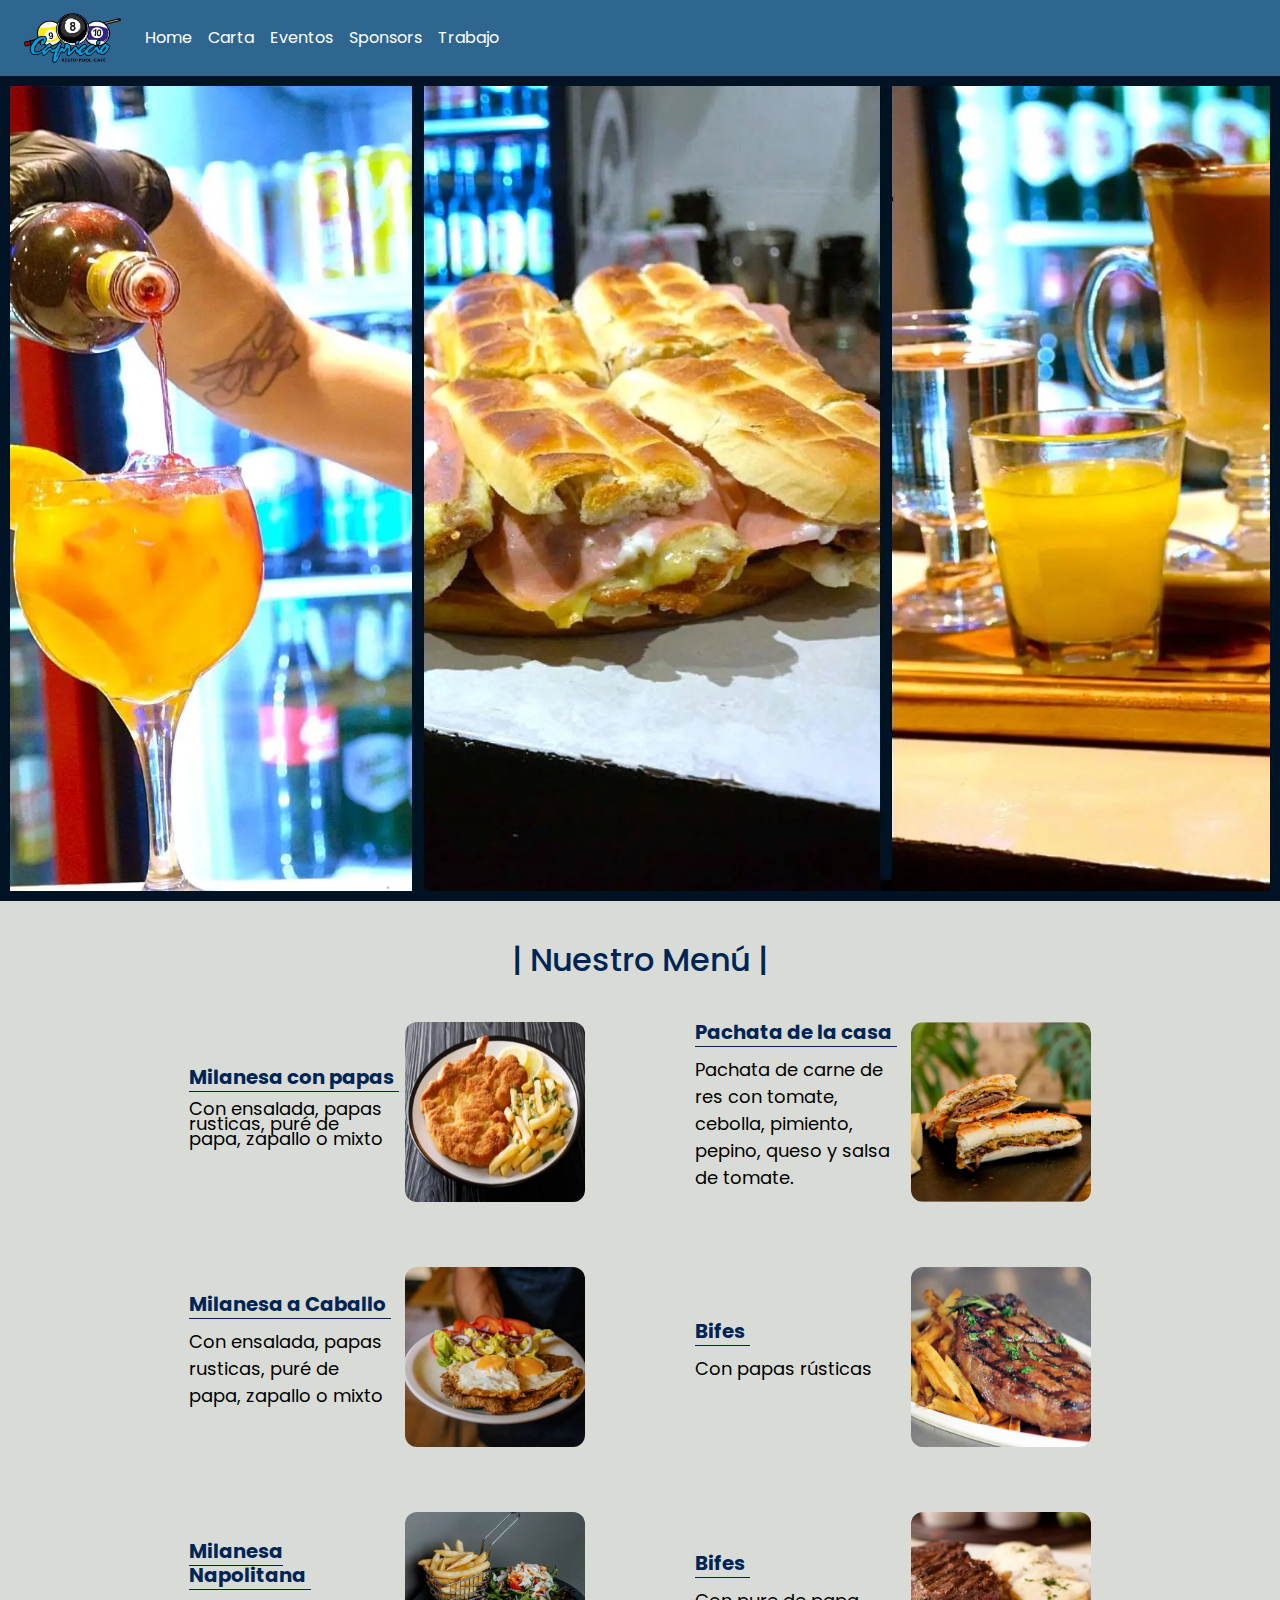
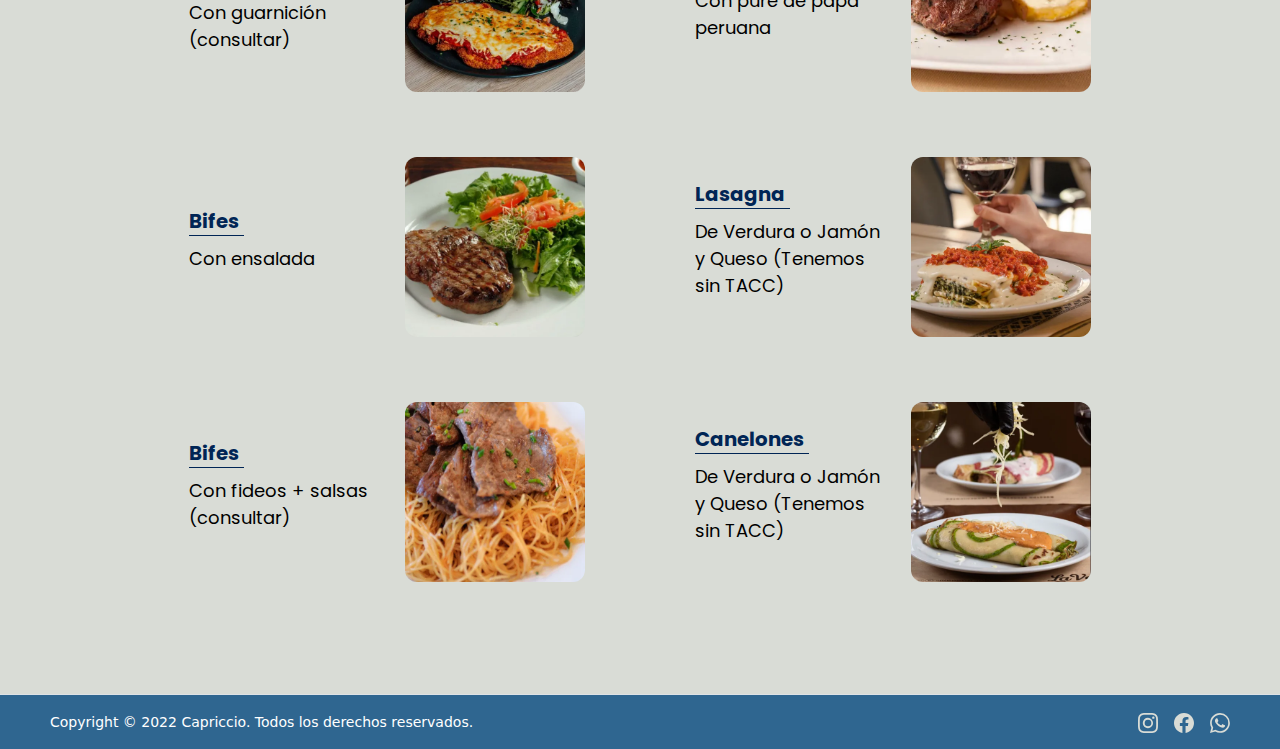
==== commit 2bcd6a2e: "Copyright y titular Trabajo en lugar de Contacto" ====
--- a/carta.html
+++ b/carta.html
@@ -44,7 +44,7 @@
                             <a class="nav-link" href="/Capriccio-Resto/sponsors.html">Sponsors</a>
                         </li>
                         <li class="nav-item">
-                            <a class="nav-link" href="/Capriccio-Resto/contacto.html">Contacto</a>
+                            <a class="nav-link" href="/Capriccio-Resto/trabajo.html">Trabajo</a>
                         </li>
                         <!-- <li class="nav-item dropdown">
                             <a class="nav-link dropdown-toggle" href="#" role="button" data-bs-toggle="dropdown"
@@ -280,9 +280,7 @@
 
     <div class=" bottom-0 w-100">
         <footer class="d-flex flex-wrap justify-content-between align-items-center border-top">
-            <div class=" d-flex align-items-center">
-                <img class="navbar-brand" src="./assets/logo.webp" alt="logo del local">
-            </div>
+            <small>Copyright © 2022 Capriccio. Todos los derechos reservados.</small>
 
             <ul class="nav col-md-4 justify-content-end list-unstyled d-flex">
                 <li class="ms-3">
